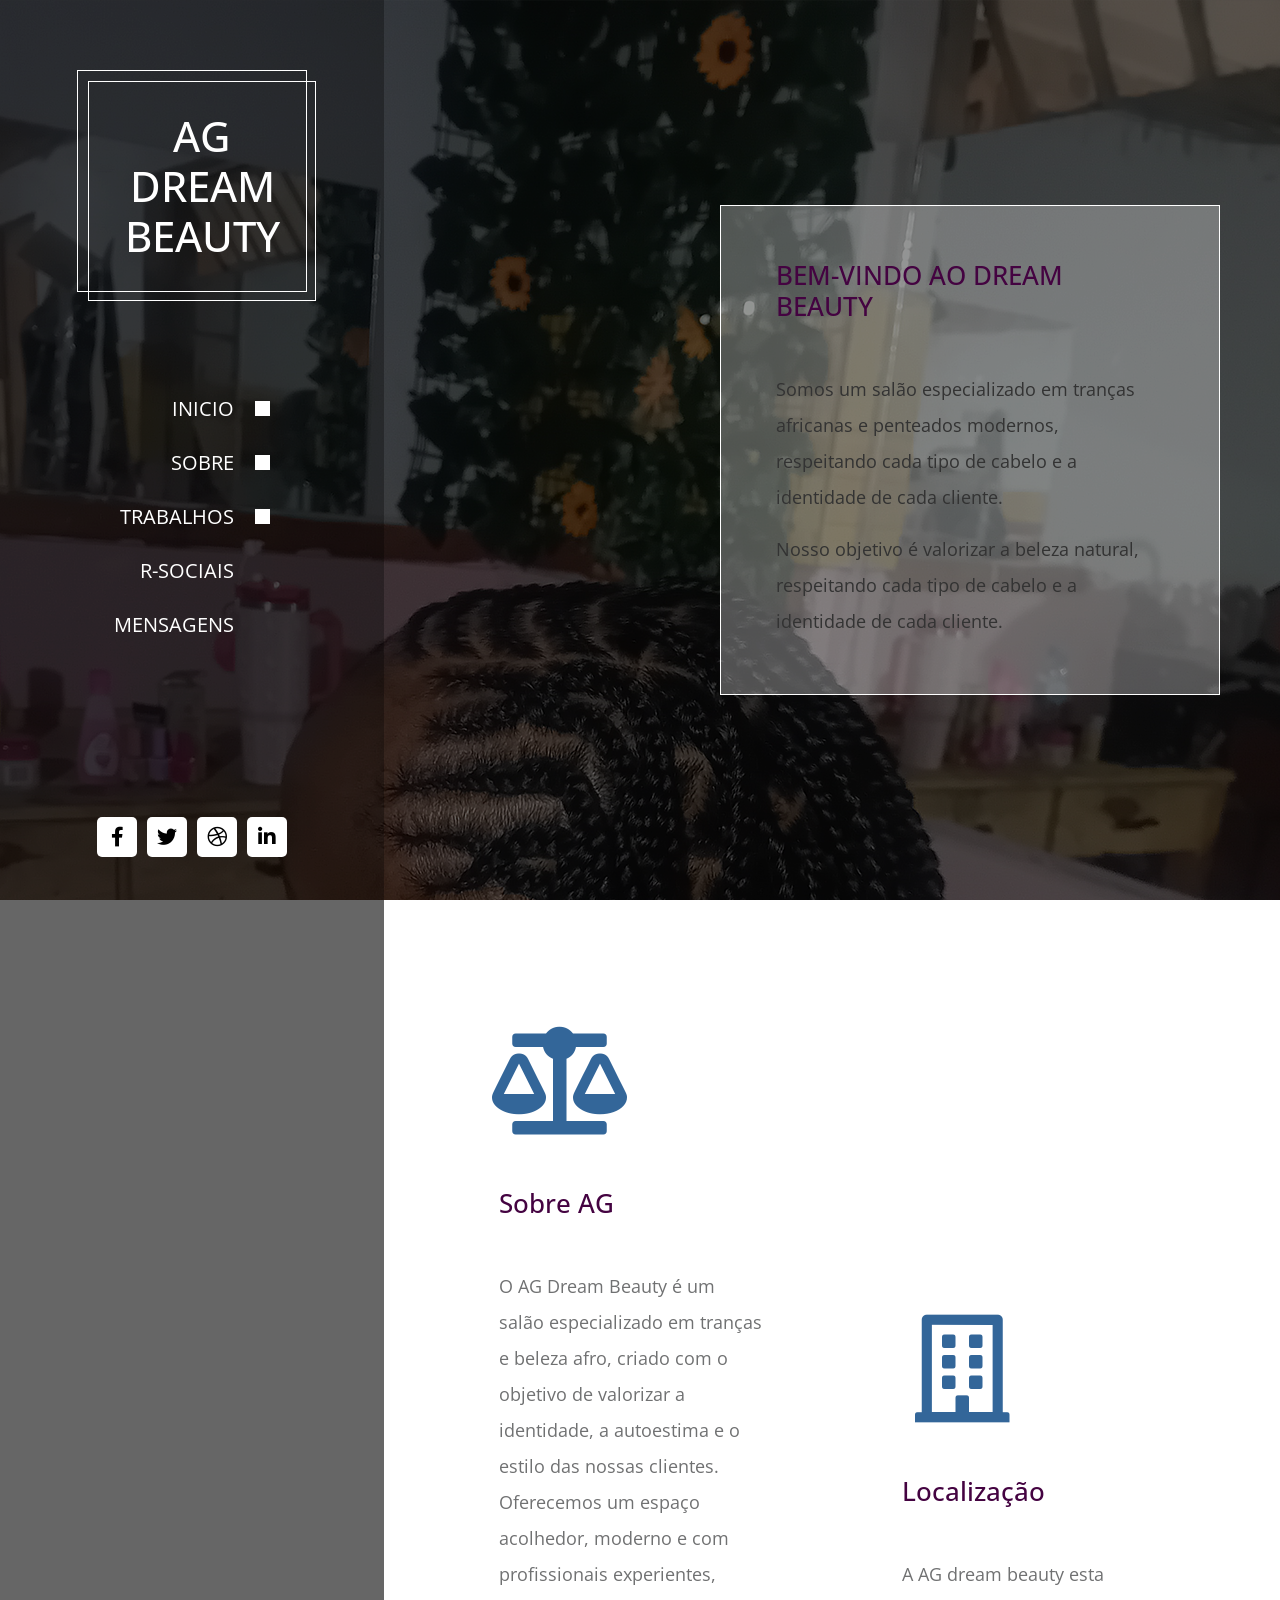
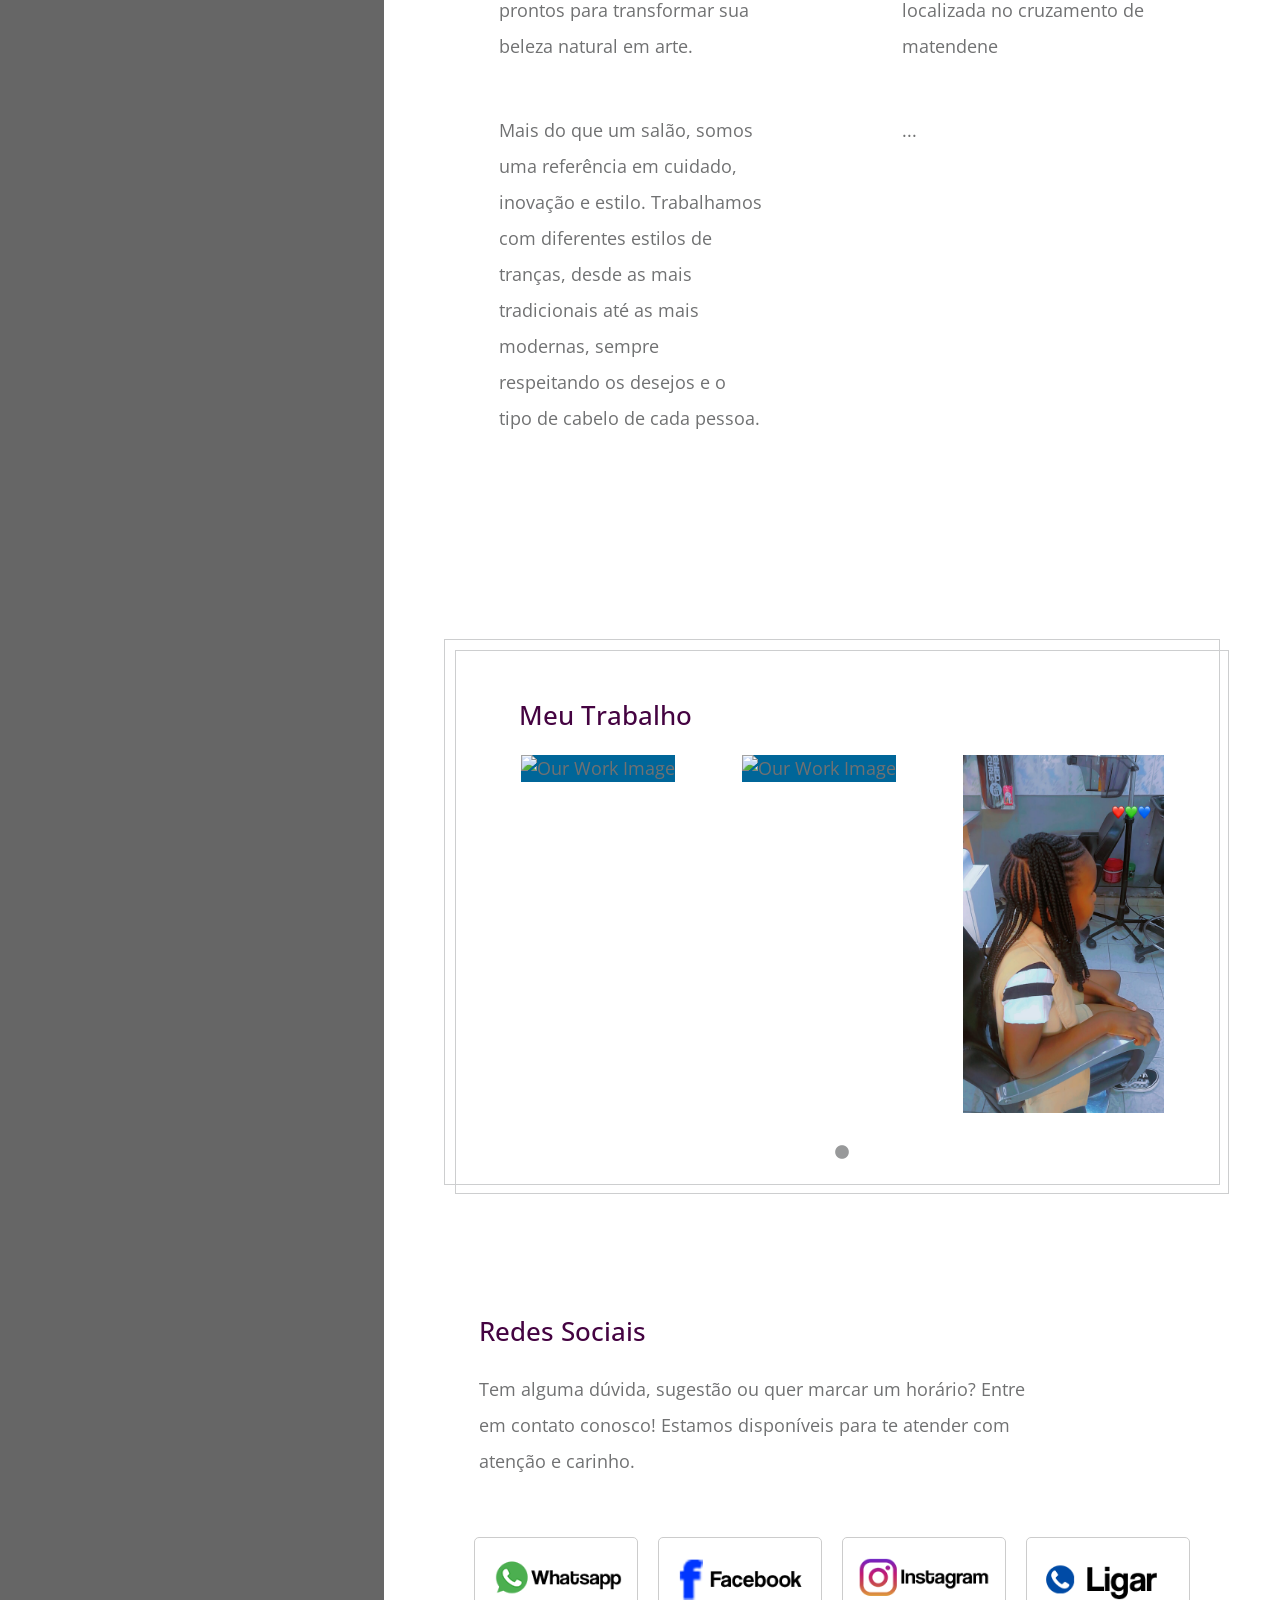
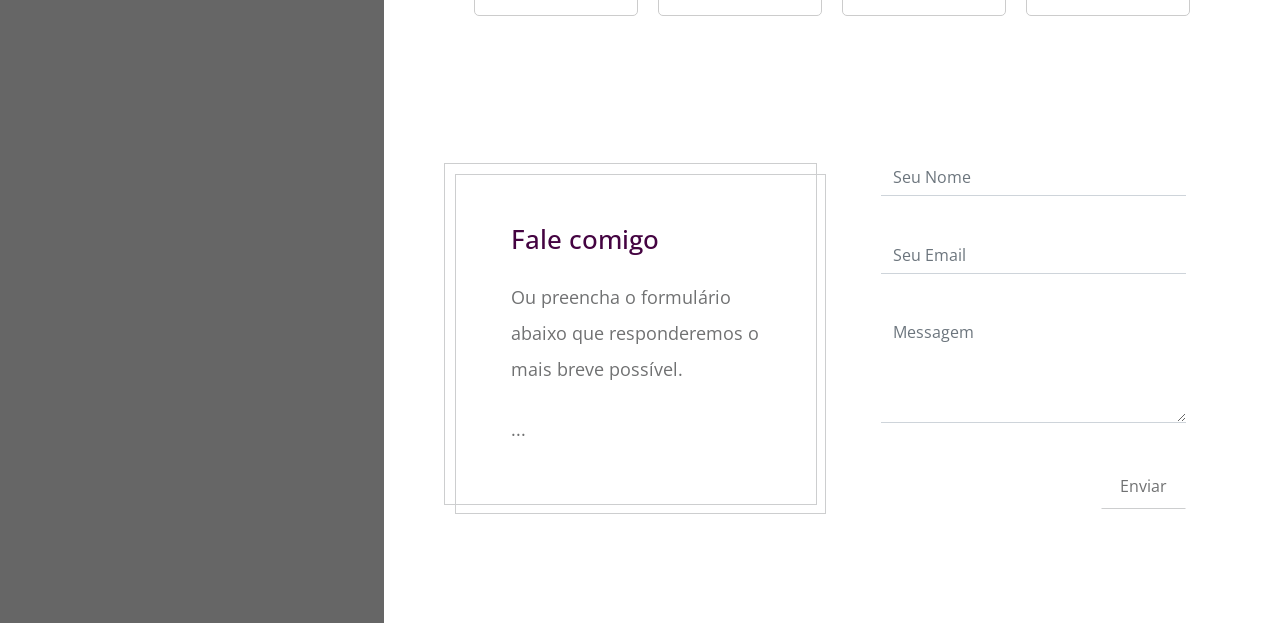
==== index.html @ 581ea201 "first commit" ====
<!DOCTYPE html>
<html lang="en">
  <head>
    <meta charset="UTF-8" />
    <meta name="viewport" content="width=device-width, initial-scale=1.0" />
    <meta http-equiv="X-UA-Compatible" content="ie=edge" />

    <title>AG</title>
    <link rel="stylesheet" href="https://fonts.googleapis.com/css?family=Open+Sans:400,600" />
    <link rel="stylesheet" href="css/all.min.css" />
    <link rel="stylesheet" href="css/bootstrap.min.css" />
    <link rel="stylesheet" href="slick/slick.css"/>    
    <link rel="stylesheet" href="slick/slick-theme.css"/>    
    <link rel="stylesheet" href="css/magnific-popup.css">
    <link rel="stylesheet" href="css/templatemo-dream-pulse.css" />
  </head>
  <body>
    <main class="container-fluid">
      <div class="row">        
          <nav id="tmSidebar" class="tm-bg-black-transparent tm-sidebar">
            <button class="navbar-toggler" type="button" aria-label="Toggle navigation">
              <i class="fas fa-bars"></i>
            </button>
            <div class="tm-sidebar-sticky">
              <div class="tm-brand-box">
                <div class="tm-double-border-1">
                  <div class="tm-double-border-2">
                    <h1 class="tm-brand text-uppercase">AG dream beauty</h1>
                  </div>
                </div>
              </div>

              <ul id="tmMainNav" class="nav flex-column text-uppercase text-right tm-main-nav">
                <li class="nav-item">
                  <a href="#intro" class="nav-link active">
                    <span class="d-inline-block mr-3">Inicio</span>
                    <span class="d-inline-block tm-white-rect"></span>
                  </a>
                </li>
                <li class="nav-item">
                  <a href="#about" class="nav-link">
                    <span class="d-inline-block mr-3">Sobre</span>
                    <span class="d-inline-block tm-white-rect"></span>
                  </a>
                </li>
                <li class="nav-item">
                  <a href="#work" class="nav-link">
                    <span class="d-inline-block mr-3">Trabalhos</span>
                    <span class="d-inline-block tm-white-rect"></span>
                  </a>
                </li>
                <li class="nav-item">
                  <a href="#clients" class="nav-link">
                    <span class="d-inline-block mr-3">R-sociais</span>
                    <span class="d-inline-block tm-white-rect"></span>
                  </a>
                </li>
                <li class="nav-item">
                  <a href="#talk" class="nav-link">
                    <span class="d-inline-block mr-3">Mensagens</span>
                    <span class="d-inline-block tm-white-rect"></span>
                  </a>
                </li>
              </ul>
              <ul class="nav flex-row tm-social-links">
                <li class="nav-item">
                  <a href="https://facebook.com" class="nav-link tm-social-link">
                    <i class="fab fa-facebook-f"></i>
                  </a>
                </li>
                <li class="nav-item">
                  <a href="https://twitter.com" class="nav-link tm-social-link">
                    <i class="fab fa-twitter"></i>
                  </a>
                </li>
                <li class="nav-item">
                  <a href="https://dribbble.com" class="nav-link tm-social-link">
                    <i class="fab fa-dribbble"></i>
                  </a>
                </li>
                <li class="nav-item">
                  <a href="https://linkedin.com" class="nav-link tm-social-link">
                    <i class="fab fa-linkedin-in"></i>
                  </a>
                </li>
              </ul>
            </div>
          </nav>
          
          <main role="main" class="ml-sm-auto col-12">
            <div
              class="parallax-window"
              data-parallax="scroll"
              data-image-src="img/dream-pulse-header.png">
              <div class="tm-section-wrap">
                <section id="intro" class="tm-section">
                    <div class="tm-bg-white-transparent tm-intro">
                        <h2 class="tm-section-title mb-5 text-uppercase tm-color-primary">Bem-vindo ao dream beauty</h2>
                        <p class="tm-color-gray">
                          Somos um salão especializado em tranças africanas e penteados modernos,
                          respeitando cada tipo de cabelo e a identidade de cada cliente.
                        </p>
                        <p class="mb-0 tm-color-gray">
                          Nosso objetivo é valorizar a beleza natural, respeitando cada tipo de cabelo e a identidade de cada cliente.
                        </p>
                    </div>              
                </section>
            </div>            
          </div>

          <div class="tm-section-wrap bg-white">
            <section id="about" class="row tm-section">
              <div class="col-xl-6">
                <div class="tm-section-half">    
                    <div><i class="fas fa-6x fa-balance-scale mb-5 tm-section-icon"></i></div>                        
                    <h2 class="tm-section-title tm-color-primary mb-5">Sobre AG</h2>
                    <p class="mb-5">
                      O AG Dream Beauty é um salão especializado em tranças e beleza afro, criado com o objetivo de valorizar a identidade, 
                      a autoestima e o estilo das nossas clientes. Oferecemos um espaço acolhedor, moderno e com profissionais experientes, 
                      prontos para transformar sua beleza natural em arte. 
                    </p>
                    <p>
                      Mais do que um salão, somos uma referência em cuidado, 
                      inovação e estilo. Trabalhamos com diferentes estilos de tranças, 
                      desde as mais tradicionais até as mais modernas, sempre respeitando os 
                      desejos e o tipo de cabelo de cada pessoa.
                    </p>
                </div>
              </div>
              <div class="col-xl-6">
                <div class="tm-section-half">
                    <div><i class="far fa-6x fa-building mb-5 tm-section-icon"></i></div>
                    <h2 class="tm-section-title tm-color-primary mb-5">Localização</h2>
                    <p class="mb-5">
                      A AG dream beauty esta localizada no cruzamento de matendene 
                    </p>
                    <p>
                      ...
                    </p>
                </div>
              </div>
            </section>
          </div>
            
          <div class="tm-section-wrap bg-white">
            <section id="work" class="row tm-section">
              <div class="col-12">
                <div class="w-100 tm-double-border-1 tm-border-gray">
                    <div class="tm-double-border-2 tm-border-gray tm-box-pad">
                      <div class="tm-gallery-wrap">
                          <h2 class="tm-color-primary tm-section-title mb-4 ml-2">Meu Trabalho</h2>
                          <div class="tm-gallery">
                            <div class="tm-gallery-item">                        
                              <figure class="effect-bubba">
                                <img src="img/gallery/01.jpg" alt="Our Work Image" class="img-fluid">
                                <figcaption>
                                  <h2>Tranças<span></span></h2>
                                  <p>Toque aqui para abrir</p>
                                  <a href="img/gallery/01.jpg">View more</a>
                                </figcaption>
                              </figure>
                            </div>
                            <div class="tm-gallery-item">
                              <figure class="effect-bubba">
                                <img src="img/gallery/02.jpg" alt="Our Work Image" class="img-fluid">
                                <figcaption>
                                  <h2>Tranças <span></span></h2>
                                  <p>Toque aqui para abrir.</p>
                                  <a href="img/gallery/large/02.jpg">View more</a>
                                </figcaption>
                              </figure>
                            </div>
                            <div class="tm-gallery-item">
                              <figure class="effect-bubba">
                                <img src="img/gallery/03.jpg" alt="Our Work Image" class="img-fluid">
                                <figcaption>
                                  <h2>Tranças <span>...</span></h2>
                                  <p>Toque aqui para abrir.</p>
                                  <a href="img/gallery/large/03.jpg">View more</a>
                                </figcaption>
                              </figure>
                            </div>
                          </div>
                      </div>                        
                    </div>                  
                  </div>     
              </div>         
            </section>
          </div>
            
          <div class="tm-section-wrap bg-white">
            <section id="clients" class="row tm-section">
              <div class="col-12 tm-section-pad">
                  <div class="tm-flex-item-left">
                      <div class="tm-w-80">
                          <h2 class="tm-color-primary tm-section-title mb-4">Redes Sociais</h2>
                          <p class="mb-5">Tem alguma dúvida, sugestão ou quer marcar um horário? 
                                          Entre em contato conosco! Estamos disponíveis para te atender com atenção e carinho.
                          </p>
                      </div>
                      
                      <div class="row tm-clients-images">
                        <div class="col-xl-3 col-lg-6 col-md-4 col-sm-6 tm-img-wrap">
                          <a  href="https://wa.me/258863151691?text=Olá,%20queria%20fazer%20a%20minha%20marcação" target="_blank">
                            <img src="img/whatsapp3.png" alt="Client Image" class="img-fluid tm-client-img" />
                          </a>                          
                        </div>
                        <div class="col-xl-3 col-lg-6 col-md-4 col-sm-6 tm-img-wrap">
                          <a href="#">
                            <img src="img/facebook.png" alt="Client Image" class="img-fluid tm-client-img" />
                          </a>                          
                        </div>
                        <div class="col-xl-3 col-lg-6 col-md-4 col-sm-6 tm-img-wrap">
                          <a href="#">
                            <img src="img/intagram.png" alt="Client Image" class="img-fluid tm-client-img" />
                          </a>                          
                        </div>
                        <div class="col-xl-3 col-lg-6 col-md-4 col-sm-6 tm-img-wrap">
                          <a href="tel:864690412">
                            <img src="img/chamada.png" alt="Client Image" class="img-fluid tm-client-img" />
                          </a>                          
                        </div>



                      </div>
                  </div> 
              </div>                             
            </section>
          </div>
            
          <div class="tm-section-wrap bg-white">
            <section id="talk" class="row tm-section">
                <div class="col-xl-6 mb-5">
                  <div class="tm-double-border-1 tm-border-gray">
                    <div class="tm-double-border-2 tm-border-gray tm-box-pad">
                        <h2 class="tm-color-primary tm-section-title mb-4">Fale comigo</h2>
                        <p class="mb-4">
                          Ou preencha o formulário abaixo que responderemos o mais breve possível.
                        </p>
                        <p class="mb-3">
                          ...
                        </p>
                    </div>                    
                  </div>                  
                </div>
                <div class="col-xl-6 mb-5">
                  <div class="tm-contact-form-wrap">
                    <form action="" method="POST" class="tm-contact-form">
                        <div class="form-group">
                          <input type="text" id="contact_name" name="contact_name" class="form-control rounded-0 border-top-0 border-right-0 border-left-0" placeholder="Seu Nome" required="" />
                        </div>
                        <div class="form-group">
                          <input type="email" id="contact_email" name="contact_email" class="form-control rounded-0 border-top-0 border-right-0 border-left-0" placeholder="Seu Email" required="" />
                        </div>
                
                        <div class="form-group">
                          <textarea rows="4" id="contact_message" name="contact_message" class="form-control rounded-0 border-top-0 border-right-0 border-left-0" placeholder="Messagem" required=""></textarea>
                        </div>
                
                        <div class="form-group mb-0">
                          <button type="submit" class="btn rounded-0 d-block ml-auto tm-btn-primary">
                            Enviar
                          </button>
                        </div>
                      </form>
                  </div>                    
                </div>
              </section>
          </div>
        </main>        
      </div>
    </div>
    <script src="js/jquery.min.js"></script>
    <script src="js/jquery.singlePageNav.min.js"></script>
    <script src="js/parallax.min.js"></script>
    <script src="slick/slick.min.js"></script>
    <script src="js/jquery.magnific-popup.min.js"></script>
    <script src="js/templatemo-scripts.js"></script>
  </body>
</html>
---- css/templatemo-dream-pulse.css ----
/*

DREAM PULSE

https://templatemo.com/tm-536-dream-pulse

*/

body {
  font-family: "Open Sans", Arial, Helvetica, sans-serif;
  font-size: 18px;
  font-weight: 400;
  overflow-x: hidden;
  color: #707172;
  background-color: #666;
}

p {
  line-height: 2;
}

a {
  transition: all 0.3s ease;
}

.container-fluid {
  padding-left: 0;
  padding-right: 0;
}

.small {
  font-size: 0.95rem;
}

.tm-color-primary {
  color: rgb(68, 3, 65);
}

.tm-color-gray {
  color: #333;
}

.tm-bg-black-transparent {
  background-color: rgba(0, 0, 0, 0.3);
}

.tm-bg-white-transparent {
  background-color: rgba(255, 255, 255, 0.3);
  border: 1px solid white;
}

.tm-intro {
  max-width: 500px;
  width: 100%;
  padding: 55px;
  margin-right: 0;
  margin-left: auto;
}

.tm-section-title {
  font-size: 1.6rem;
}

.parallax-window {
  min-height: 662px;
  background: transparent;
}

.tm-section {
  display: flex;
  align-items: center;
  height: auto;
  max-width: 1275px;
  padding: 66px 60px;
}

#intro {
  min-height: 100vh;
  max-width: none;
}

.tm-brand {
  font-size: 2.6rem;
}

.tm-brand-box {
  box-sizing: content-box;
  width: 100%;
  max-width: 230px;
  min-height: 160px;
  color: white;
  text-align: center;
  margin: 70px auto 90px;
}

.tm-double-border-1,
.tm-double-border-2 {
  border: 1px solid #fff;
  position: relative;
}

.tm-double-border-2 {
  top: 10px;
  left: 10px;
}

.tm-border-gray {
  border-color: #cdcecf;
}

.tm-box-pad {
  padding: 50px 55px;
}

.tm-brand {
  padding: 30px;
}

.tm-sidebar {
  position: fixed;
  top: 0;
  bottom: 0;
  left: 0;
  z-index: 100;
  padding-left: 70px;
  padding-right: 70px;
  width: 400px;
  max-width: 400px;
}

/* Hide scrollbar */
.tm-sidebar {
  overflow-y: scroll;
  scrollbar-width: none; /* Firefox */
  -ms-overflow-style: none; /* IE 10+ */
}
.tm-sidebar::-webkit-scrollbar {
  /* WebKit */
  width: 0;
  height: 0;
}

.tm-sidebar-sticky {
  display: flex;
  flex-direction: column;
  align-items: center;
  justify-content: center;
}

.tm-section-wrap {
  width: calc(100% - 400px);
  margin-left: auto;
  margin-right: 0;
}

.tm-main-nav > li > a {
  color: white;
}

.tm-main-nav {
  margin-bottom: 160px;
}

.tm-white-rect {
  display: block;
  width: 15px;
  height: 15px;
  background-color: white;
}

.nav-link {
  font-size: 1.25rem;
  padding-top: 12px;
  padding-bottom: 12px;
}

.nav-link .tm-white-rect {
  opacity: 0;
  transition: all 0.3s ease;
}

.nav-link.current .tm-white-rect,
.nav-link:hover .tm-white-rect {
  opacity: 1;
}

.tm-main-nav .nav-link:hover {
  animation-name: blinker;
  animation-duration: 0.5s;
  animation-timing-function: ease-in-out;
  animation-iteration-count: infinite;
}

@keyframes blinker {
  0% {
    opacity: 1;
  }
  50% {
    opacity: 0.1;
  }
  100% {
    opacity: 1;
  }
}

.tm-social-links {
  margin-bottom: 27px;
}

.tm-social-link {
  width: 40px;
  height: 40px;
  color: black;
  background-color: white;
  margin: 8px;
  border-radius: 5px;
  padding: 0;
  display: flex;
  align-items: center;
  justify-content: center;
}

.tm-social-link:hover,
.tm-social-link:focus {
  background-color: #069;
  color: white;
}

.tm-footer-link {
  color: white;
}

.tm-footer-link:hover {
  color: #F93;
  text-decoration: none;
}

.tm-section-half {
  padding: 55px;
}

.tm-section-icon {
  color: #369;
  width: 120px;
  height: 120px;
  display: flex;
  align-items: center;
  justify-content: center;
}

/* Our Work */

.tm-gallery-wrap {
  max-width: 1040px;
  margin-left: auto;
  margin-right: auto;
}

@media (max-width: 1600px) {
  .tm-gallery-wrap {
    max-width: 780px;
  }
}

@media (max-width: 1200px) {
  .tm-gallery-wrap {
    max-width: 520px;
  }
}

@media (max-width: 991px) {
  .tm-gallery-wrap {
    max-width: 780px;
  }
}

@media (max-width: 767px) {
  .tm-gallery-wrap {
    max-width: 520px;
  }
}

@media (max-width: 480px) {
  .tm-gallery-wrap {
    max-width: 260px;
  }
}

.tm-gallery-item {
  padding-left: 10px;
  padding-right: 10px;
}

.slick-dots {
  bottom: -50px;
}

.slick-dots li button:before {
  font-size: 16px;
  opacity: 0.2;
}

.slick-dots li.slick-active button:before {
  color: #98999a;
  opacity: 1;
}

/* 
  Gallery Item Hover Effect
  https://tympanus.net/codrops/2014/06/19/ideas-for-subtle-hover-effects/
*/

/* Common style */
.tm-gallery-item figure {
  position: relative;
  float: left;
  overflow: hidden;
  margin-bottom: 0;
  background: #3085a3;
  text-align: center;
  cursor: pointer;
}

.tm-gallery-item figure img {
  position: relative;
  display: block;
  min-height: 100%;
  max-width: 100%;
  opacity: 0.8;
}

.tm-gallery-item figure figcaption {
  padding: 1em;
  color: #fff;
  text-transform: uppercase;
  font-size: 1.25em;
  -webkit-backface-visibility: hidden;
  backface-visibility: hidden;
}

.tm-gallery-item figure figcaption::before,
.tm-gallery-item figure figcaption::after {
  pointer-events: none;
}

.tm-gallery-item figure figcaption,
.tm-gallery-item figure figcaption > a {
  position: absolute;
  top: 0;
  left: 0;
  width: 100%;
  height: 100%;
  display: flex;
  flex-direction: column;
  justify-content: center;
}

/* Anchor will cover the whole item by default */
/* For some effects it will show as a button */
.tm-gallery-item figure figcaption > a {
  z-index: 1000;
  text-indent: 200%;
  white-space: nowrap;
  font-size: 0;
  opacity: 0;
}

.tm-gallery-item figure h2 {
  word-spacing: -0.15em;
  font-weight: 300;
}

.tm-gallery-item figure h2 span {
  font-weight: 800;
}

.tm-gallery-item figure h2,
.tm-gallery-item figure p {
  margin: 0;
}

.tm-gallery-item figure p {
  letter-spacing: 1px;
  font-size: 68.5%;
}

/*---------------*/
/***** Bubba *****/
/*---------------*/

figure.effect-bubba {
  background: #069;
}

figure.effect-bubba img {
  opacity: 1;
  -webkit-transition: opacity 0.35s;
  transition: opacity 0.35s;
}

figure.effect-bubba:hover img {
  opacity: 0.4;
}

figure.effect-bubba figcaption::before,
figure.effect-bubba figcaption::after {
  position: absolute;
  top: 15px;
  right: 15px;
  bottom: 15px;
  left: 15px;
  content: "";
  opacity: 0;
  -webkit-transition: opacity 0.35s, -webkit-transform 0.35s;
  transition: opacity 0.35s, transform 0.35s;
}

figure.effect-bubba figcaption::before {
  border-top: 1px solid #fff;
  border-bottom: 1px solid #fff;
  -webkit-transform: scale(0, 1);
  transform: scale(0, 1);
}

figure.effect-bubba figcaption::after {
  border-right: 1px solid #fff;
  border-left: 1px solid #fff;
  -webkit-transform: scale(1, 0);
  transform: scale(1, 0);
}

figure.effect-bubba h2 {
  font-size: 1.5rem;
  margin-bottom: 30px;
  opacity: 0;
  -webkit-transition: -webkit-transform 0.35s;
  transition: transform 0.35s;
  -webkit-transform: translate3d(0, -20px, 0);
  transform: translate3d(0, -20px, 0);
}

figure.effect-bubba p {
  width: 100%;
  padding: 10px;
  opacity: 0;
  -webkit-transition: opacity 0.35s, -webkit-transform 0.35s;
  transition: opacity 0.35s, transform 0.35s;
  -webkit-transform: translate3d(0, 20px, 0);
  transform: translate3d(0, 20px, 0);
}

figure.effect-bubba:hover figcaption::before,
figure.effect-bubba:hover figcaption::after {
  opacity: 1;
  -webkit-transform: scale(1);
  transform: scale(1);
}

figure.effect-bubba:hover h2,
figure.effect-bubba:hover p {
  opacity: 1;
  -webkit-transform: translate3d(0, 0, 0);
  transform: translate3d(0, 0, 0);
}

/* Clients */
.tm-section-pad {
  padding-left: 50px;
  padding-right: 50px;
}

.tm-clients-images {
  max-width: 1040px;
}

.tm-w-80 {
  max-width: 80%;
}

.tm-flex-item-left {
  align-self: flex-start;
}

.tm-img-wrap {
  padding: 10px;
}

.tm-img-wrap a {
  display: flex;
  align-items: center;
  justify-content: center;
  border: 1px solid #ccc;
  border-radius: 5px;
  padding: 15px;
  width: 240px;
  height: 120px;
}

.tm-contact-form-wrap {
  display: flex;
  align-items: center;
  justify-content: center;
}

.tm-contact-form {
  max-width: 305px;
  width: 100%;
}

.form-group {
  margin-bottom: 40px;
}

.tm-btn-primary {
  color: #707172;
  border-bottom: 1px solid #cdcecf;
  padding: 10px 18px;
  position: relative;
}

.tm-btn-primary:hover,
.tm-btn-primary:active {
  color: #fff;
  background-color: #999;
}

.tm-btn-primary:after {
  width: 100%;
  height: 0%;
  top: 0;
  left: 0;
  background: #cdcecf;
  content: "";
  position: absolute;
  z-index: -1;
  -webkit-transition: all 0.3s;
  -moz-transition: all 0.3s;
  transition: all 0.3s;
}

.tm-btn-primary:hover:after,
.tm-btn-primary:active:after {
  height: 100%;
}

.form-control:focus {
  outline: none;
  box-shadow: none;
}

@media (max-width: 1600px) {
  .tm-sidebar {
    width: 30%;
    max-width: none;
    padding-left: 30px;
    padding-right: 30px;
  }

  .tm-social-link {
    margin: 5px;
  }

  .tm-section-wrap {
    width: 70%;
  }

  .tm-img-wrap a {
    width: 100%;
    height: 100%;
  }
}

.navbar-toggler {
  display: none;
}

@media (max-width: 991px) {
  .tm-bg-black-transparent {
    background-color: rgba(0, 0, 0, 0.5);
  }

  .tm-brand-box {
    margin-top: 30px;
    margin-bottom: 30px;
    max-width: 200px;
    min-height: 100px;
  }

  .tm-brand {
    padding: 10px;
  }

  .tm-main-nav {
    margin-bottom: 60px;
  }

  .tm-social-links {
    margin-bottom: 30px;
  }

  footer p {
    line-height: 1;
  }

  .tm-sidebar {
    width: 250px;
    left: -250px;
    padding: 15px;
    transition: all 0.3s ease;
  }

  .navbar-toggler {
    display: block;
    position: fixed;
    left: 0;
    top: 0;
    background-color: rgba(0, 0, 0, 0.5);
    color: white;
    padding: 10px 15px;
    transition: all 0.3s ease;
    border-radius: 0;
    border-top-right-radius: 5px;
    border-bottom-right-radius: 5px;
    top: 5px;
  }

  .navbar-toggler:focus {
    outline: none;
  }

  .tm-sidebar.show {
    left: 0;
  }

  .tm-sidebar.show .navbar-toggler {
    left: 250px;
  }

  .tm-section-wrap {
    width: 100%;
  }

  figure.effect-bubba h2 {
    font-size: 1.1rem;
    margin-bottom: 25px;
  }

  .tm-gallery-item figure p {
    font-size: 63%;
    padding: 0;
    line-height: 1.5;
  }
}

@media (max-width: 767px) {
  .tm-section {
    padding: 30px;
  }
}

@media (max-width: 554px) {
  .tm-section {
    padding: 15px;
  }
}

@media (max-width: 383px) {
  .slick-dots {
    bottom: -40px;
  }

  .tm-box-pad {
    padding: 50px 30px;
  }
}
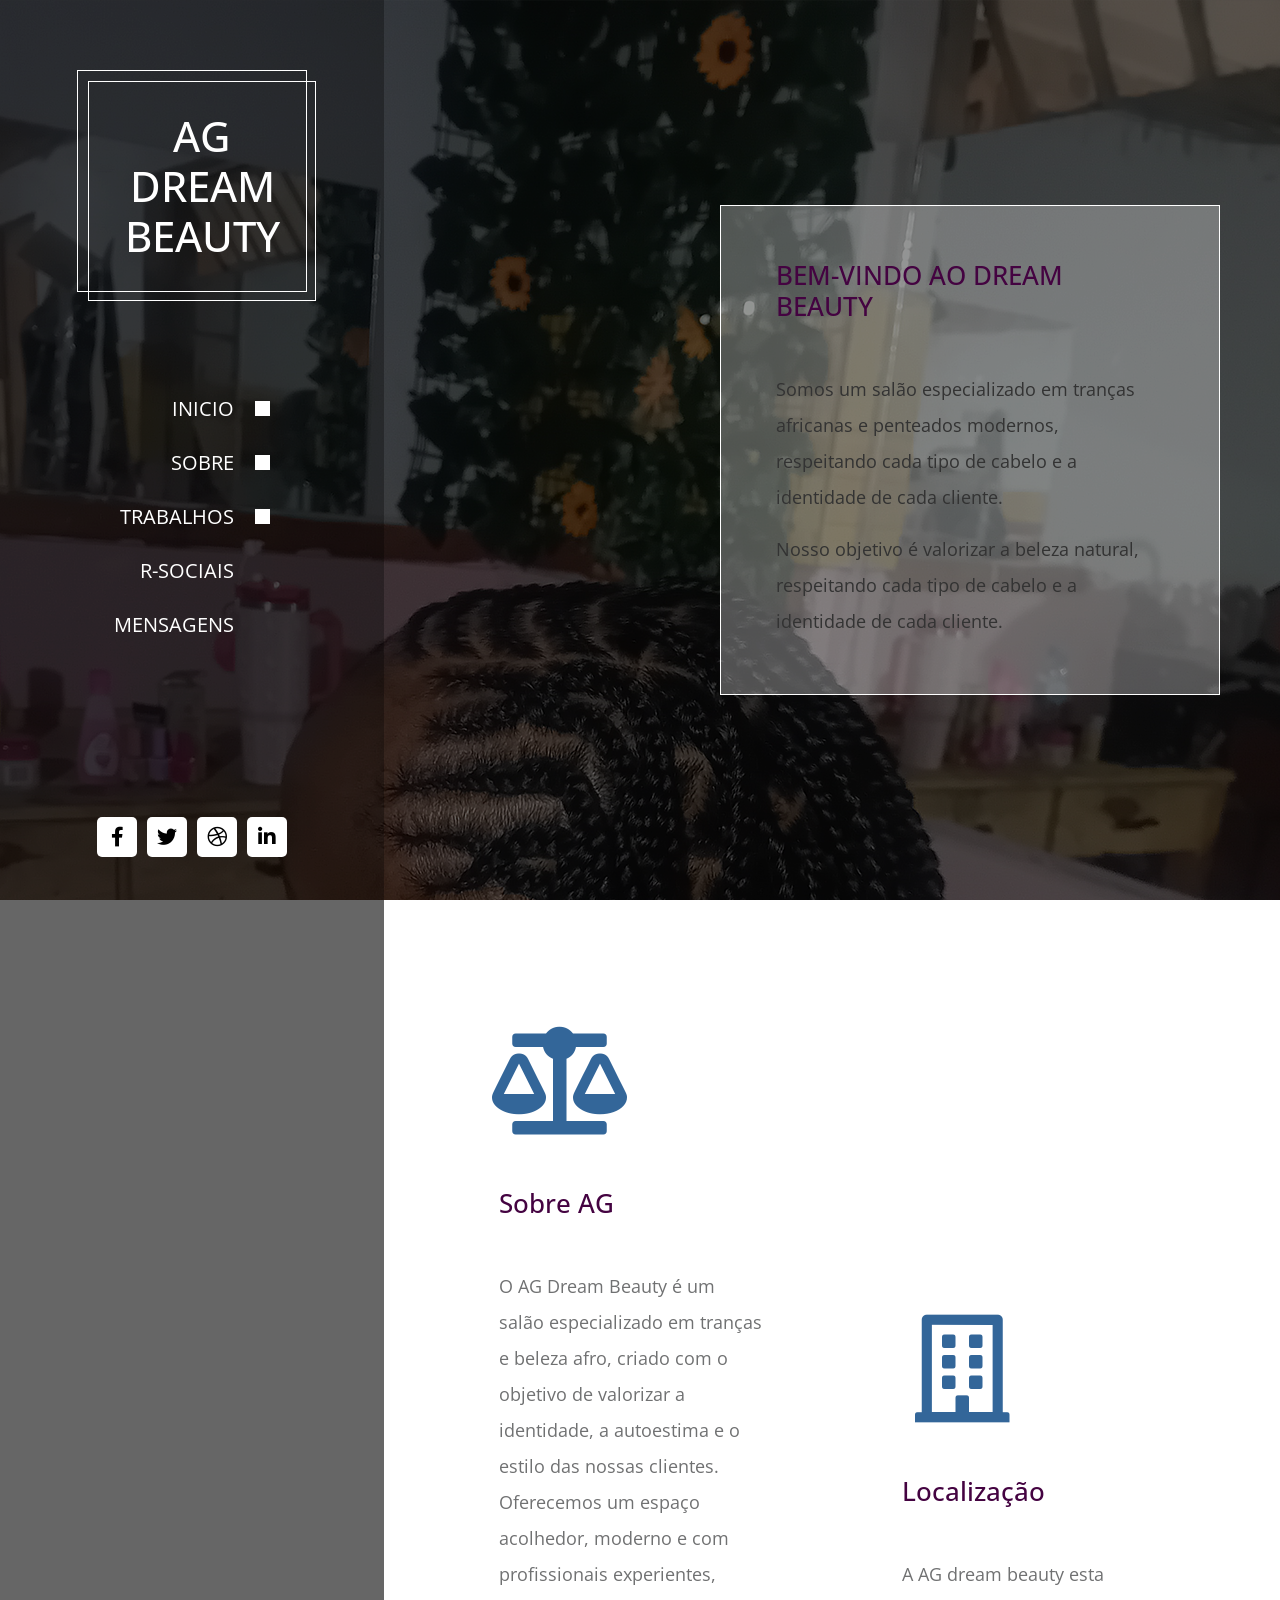
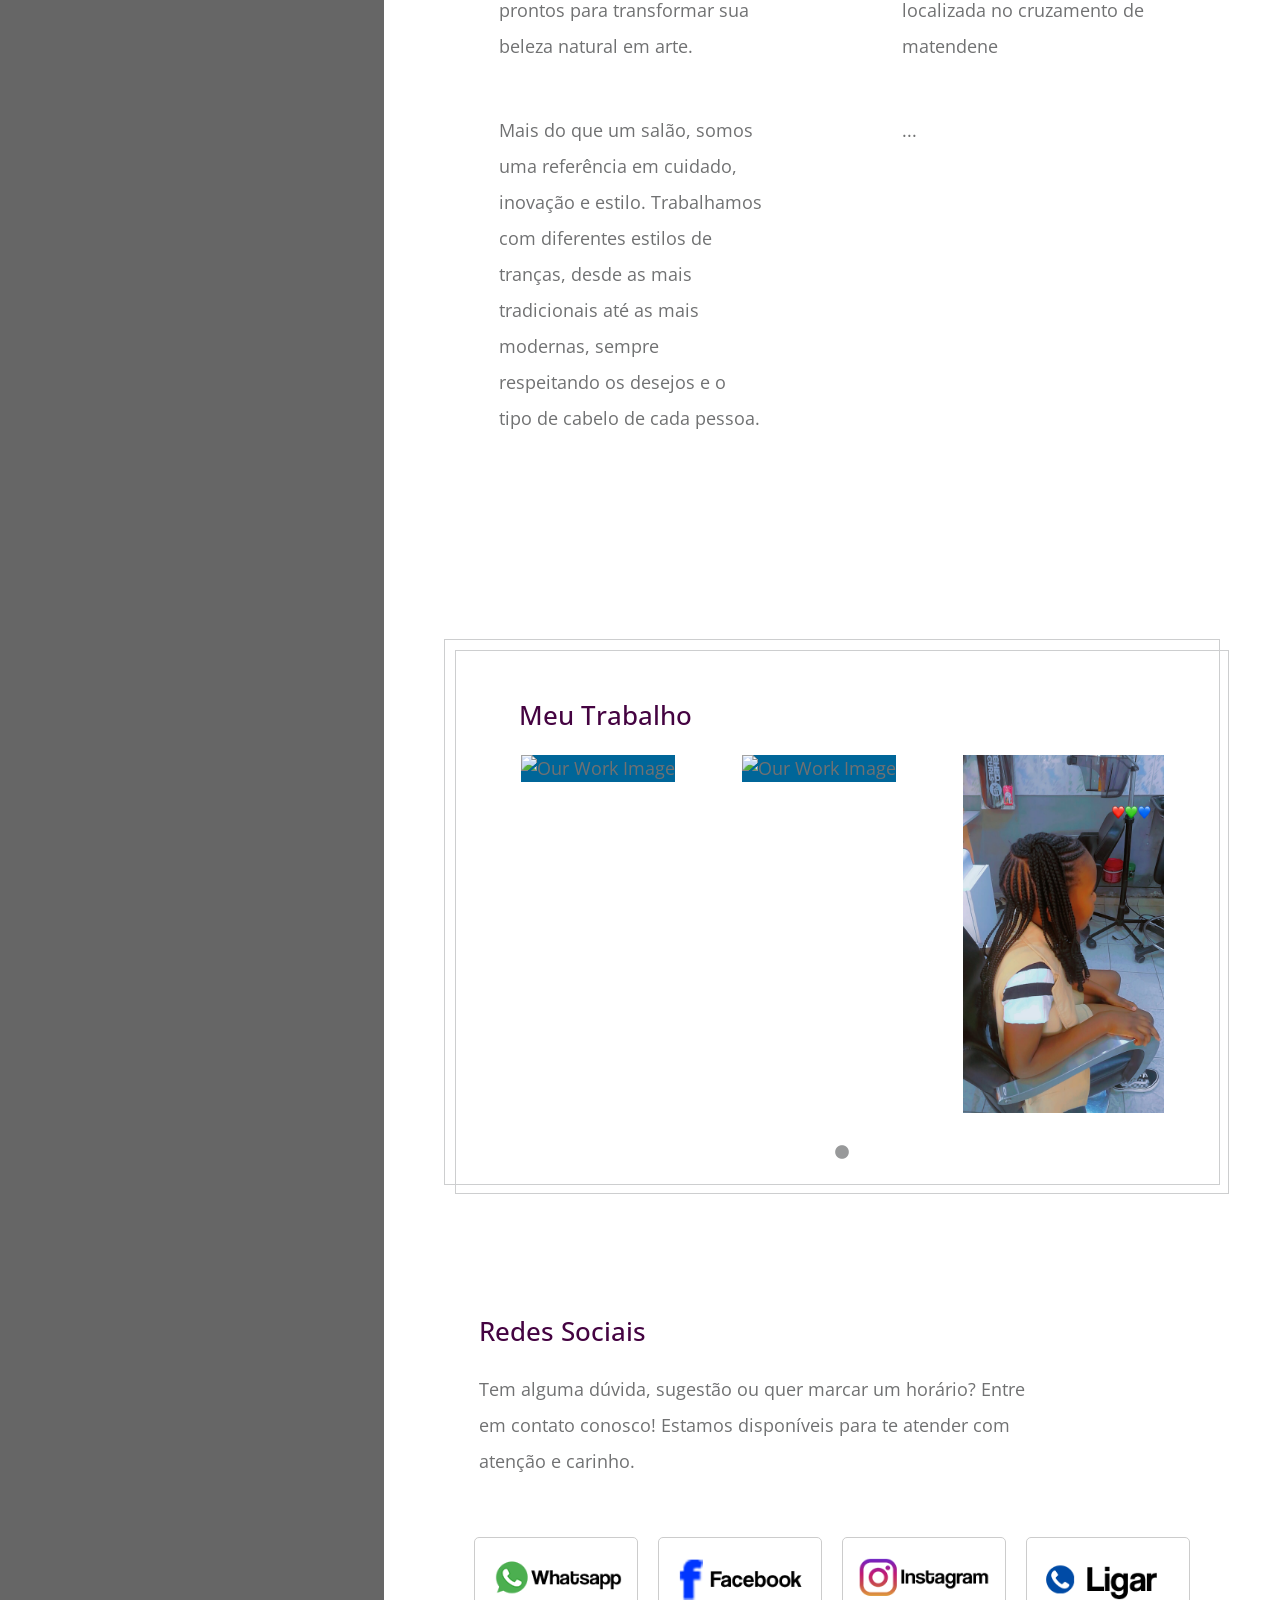
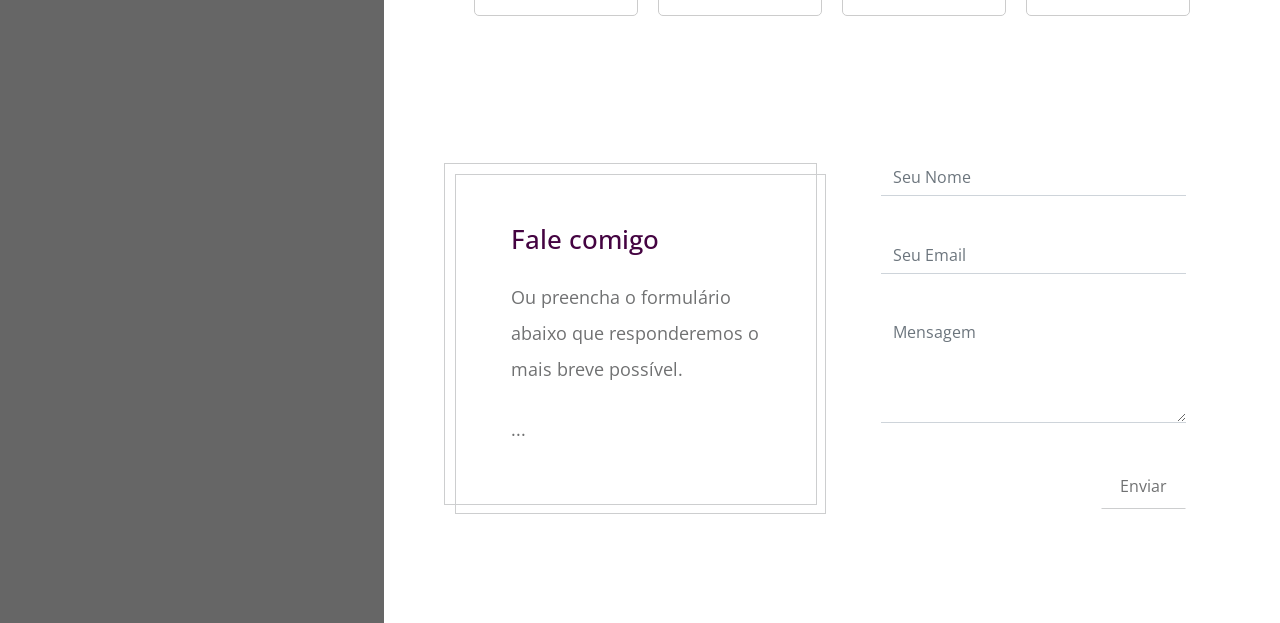
==== commit 25830669: "form" ====
--- a/index.html
+++ b/index.html
@@ -246,24 +246,41 @@
                 </div>
                 <div class="col-xl-6 mb-5">
                   <div class="tm-contact-form-wrap">
-                    <form action="" method="POST" class="tm-contact-form">
-                        <div class="form-group">
-                          <input type="text" id="contact_name" name="contact_name" class="form-control rounded-0 border-top-0 border-right-0 border-left-0" placeholder="Seu Nome" required="" />
-                        </div>
-                        <div class="form-group">
-                          <input type="email" id="contact_email" name="contact_email" class="form-control rounded-0 border-top-0 border-right-0 border-left-0" placeholder="Seu Email" required="" />
-                        </div>
-                
-                        <div class="form-group">
-                          <textarea rows="4" id="contact_message" name="contact_message" class="form-control rounded-0 border-top-0 border-right-0 border-left-0" placeholder="Messagem" required=""></textarea>
-                        </div>
-                
-                        <div class="form-group mb-0">
-                          <button type="submit" class="btn rounded-0 d-block ml-auto tm-btn-primary">
-                            Enviar
-                          </button>
-                        </div>
-                      </form>
+                    <form name="contact" method="POST" data-netlify="true" netlify-honeypot="bot-field" class="tm-contact-form">
+                      
+                      <!-- Campo oculto necessário -->
+                      <input type="hidden" name="form-name" value="contact" />
+                      
+                      <!-- Campo honeypot para evitar spam -->
+                      <p style="display:none">
+                        <label>Não preencher este campo: <input name="bot-field" /></label>
+                      </p>
+
+                      <div class="form-group">
+                        <input type="text" id="contact_name" name="contact_name" 
+                              class="form-control rounded-0 border-top-0 border-right-0 border-left-0" 
+                              placeholder="Seu Nome" required />
+                      </div>
+
+                      <div class="form-group">
+                        <input type="email" id="contact_email" name="contact_email" 
+                              class="form-control rounded-0 border-top-0 border-right-0 border-left-0" 
+                              placeholder="Seu Email" required />
+                      </div>
+
+                      <div class="form-group">
+                        <textarea rows="4" id="contact_message" name="contact_message" 
+                                  class="form-control rounded-0 border-top-0 border-right-0 border-left-0" 
+                                  placeholder="Mensagem" required></textarea>
+                      </div>
+
+                      <div class="form-group mb-0">
+                        <button type="submit" class="btn rounded-0 d-block ml-auto tm-btn-primary">
+                          Enviar
+                        </button>
+                      </div>
+                    </form>
+
                   </div>                    
                 </div>
               </section>
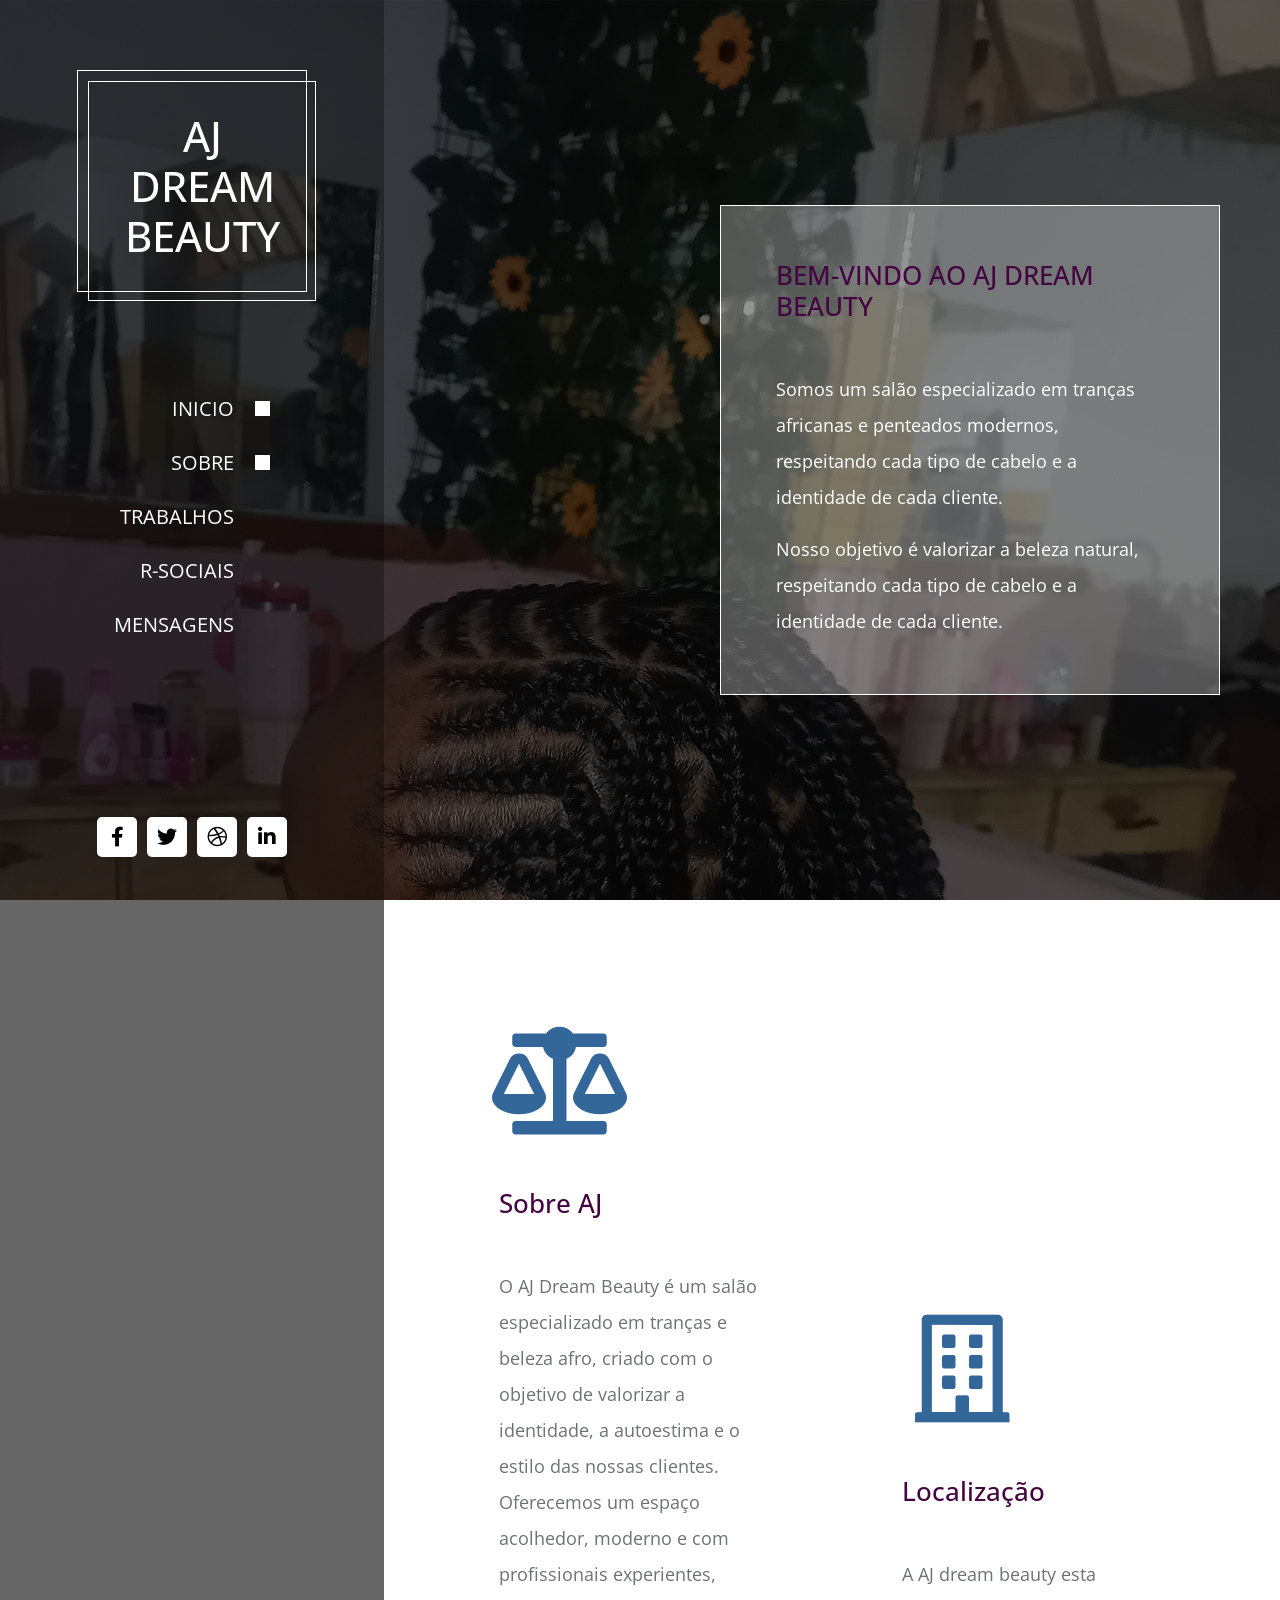
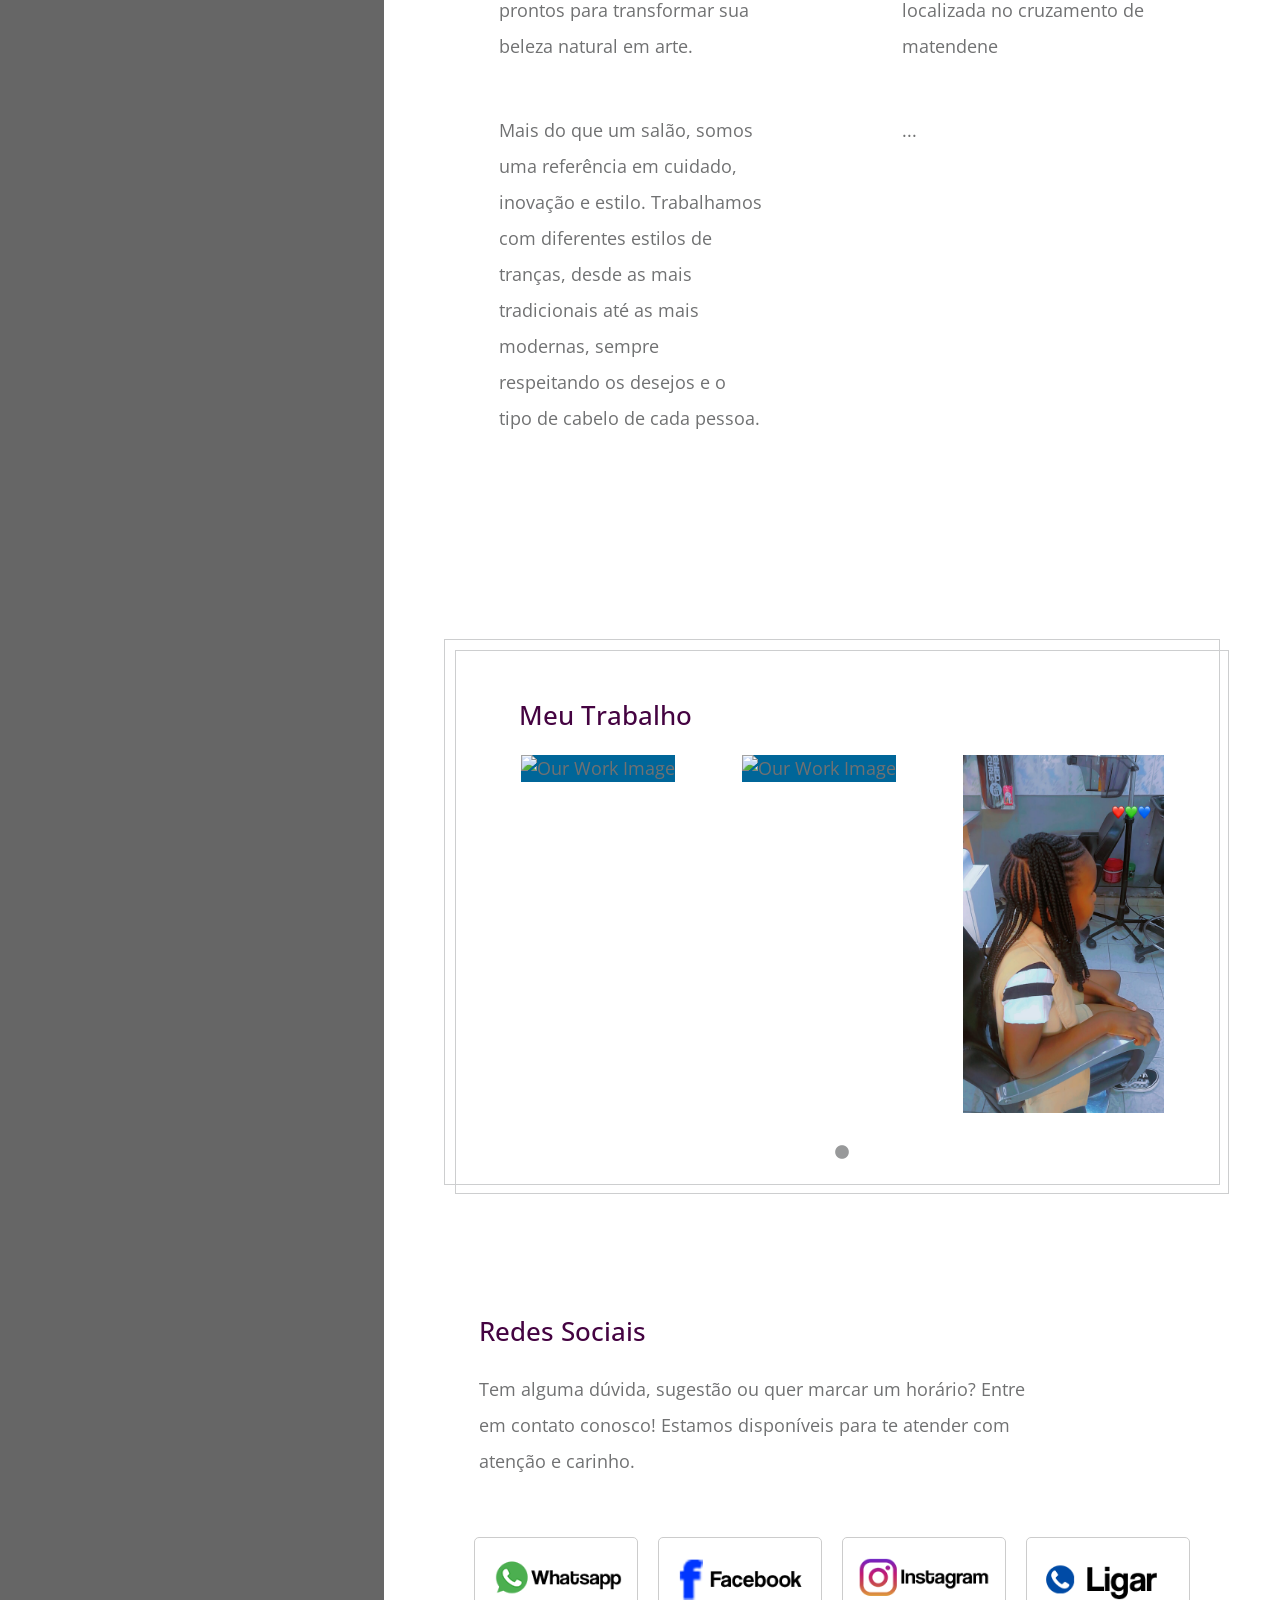
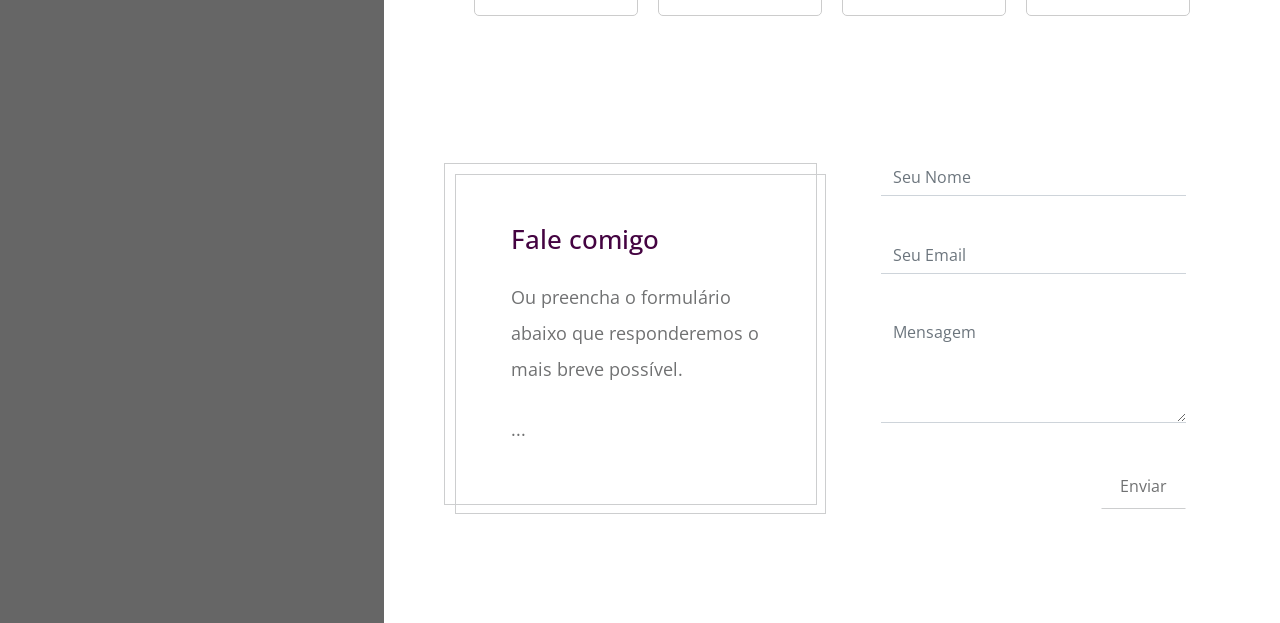
==== commit a743a777: "update" ====
--- a/index.html
+++ b/index.html
@@ -5,7 +5,7 @@
     <meta name="viewport" content="width=device-width, initial-scale=1.0" />
     <meta http-equiv="X-UA-Compatible" content="ie=edge" />
 
-    <title>AG</title>
+    <title>AJ</title>
     <link rel="stylesheet" href="https://fonts.googleapis.com/css?family=Open+Sans:400,600" />
     <link rel="stylesheet" href="css/all.min.css" />
     <link rel="stylesheet" href="css/bootstrap.min.css" />
@@ -25,7 +25,7 @@
               <div class="tm-brand-box">
                 <div class="tm-double-border-1">
                   <div class="tm-double-border-2">
-                    <h1 class="tm-brand text-uppercase">AG dream beauty</h1>
+                    <h1 class="tm-brand text-uppercase">AJ dream beauty</h1>
                   </div>
                 </div>
               </div>
@@ -86,7 +86,6 @@
               </ul>
             </div>
           </nav>
-          
           <main role="main" class="ml-sm-auto col-12">
             <div
               class="parallax-window"
@@ -95,7 +94,7 @@
               <div class="tm-section-wrap">
                 <section id="intro" class="tm-section">
                     <div class="tm-bg-white-transparent tm-intro">
-                        <h2 class="tm-section-title mb-5 text-uppercase tm-color-primary">Bem-vindo ao dream beauty</h2>
+                        <h2 class="tm-section-title mb-5 text-uppercase tm-color-primary">Bem-vindo ao AJ dream beauty</h2>
                         <p class="tm-color-gray">
                           Somos um salão especializado em tranças africanas e penteados modernos,
                           respeitando cada tipo de cabelo e a identidade de cada cliente.
@@ -103,19 +102,19 @@
                         <p class="mb-0 tm-color-gray">
                           Nosso objetivo é valorizar a beleza natural, respeitando cada tipo de cabelo e a identidade de cada cliente.
                         </p>
-                    </div>              
+                    </div>
                 </section>
-            </div>            
-          </div>
-
+            </div>
+          </div>
+          <div class="image_de_fundo">
           <div class="tm-section-wrap bg-white">
             <section id="about" class="row tm-section">
               <div class="col-xl-6">
                 <div class="tm-section-half">    
                     <div><i class="fas fa-6x fa-balance-scale mb-5 tm-section-icon"></i></div>                        
-                    <h2 class="tm-section-title tm-color-primary mb-5">Sobre AG</h2>
+                    <h2 class="tm-section-title tm-color-primary mb-5">Sobre AJ</h2>
                     <p class="mb-5">
-                      O AG Dream Beauty é um salão especializado em tranças e beleza afro, criado com o objetivo de valorizar a identidade, 
+                      O AJ Dream Beauty é um salão especializado em tranças e beleza afro, criado com o objetivo de valorizar a identidade, 
                       a autoestima e o estilo das nossas clientes. Oferecemos um espaço acolhedor, moderno e com profissionais experientes, 
                       prontos para transformar sua beleza natural em arte. 
                     </p>
@@ -132,7 +131,7 @@
                     <div><i class="far fa-6x fa-building mb-5 tm-section-icon"></i></div>
                     <h2 class="tm-section-title tm-color-primary mb-5">Localização</h2>
                     <p class="mb-5">
-                      A AG dream beauty esta localizada no cruzamento de matendene 
+                      A AJ dream beauty esta localizada no cruzamento de matendene 
                     </p>
                     <p>
                       ...
@@ -288,6 +287,7 @@
         </main>        
       </div>
     </div>
+    </header>
     <script src="js/jquery.min.js"></script>
     <script src="js/jquery.singlePageNav.min.js"></script>
     <script src="js/parallax.min.js"></script>
--- a/css/templatemo-dream-pulse.css
+++ b/css/templatemo-dream-pulse.css
@@ -27,7 +27,6 @@
   padding-left: 0;
   padding-right: 0;
 }
-
 .small {
   font-size: 0.95rem;
 }
@@ -37,7 +36,7 @@
 }
 
 .tm-color-gray {
-  color: #333;
+  color: #ffffff;
 }
 
 .tm-bg-black-transparent {
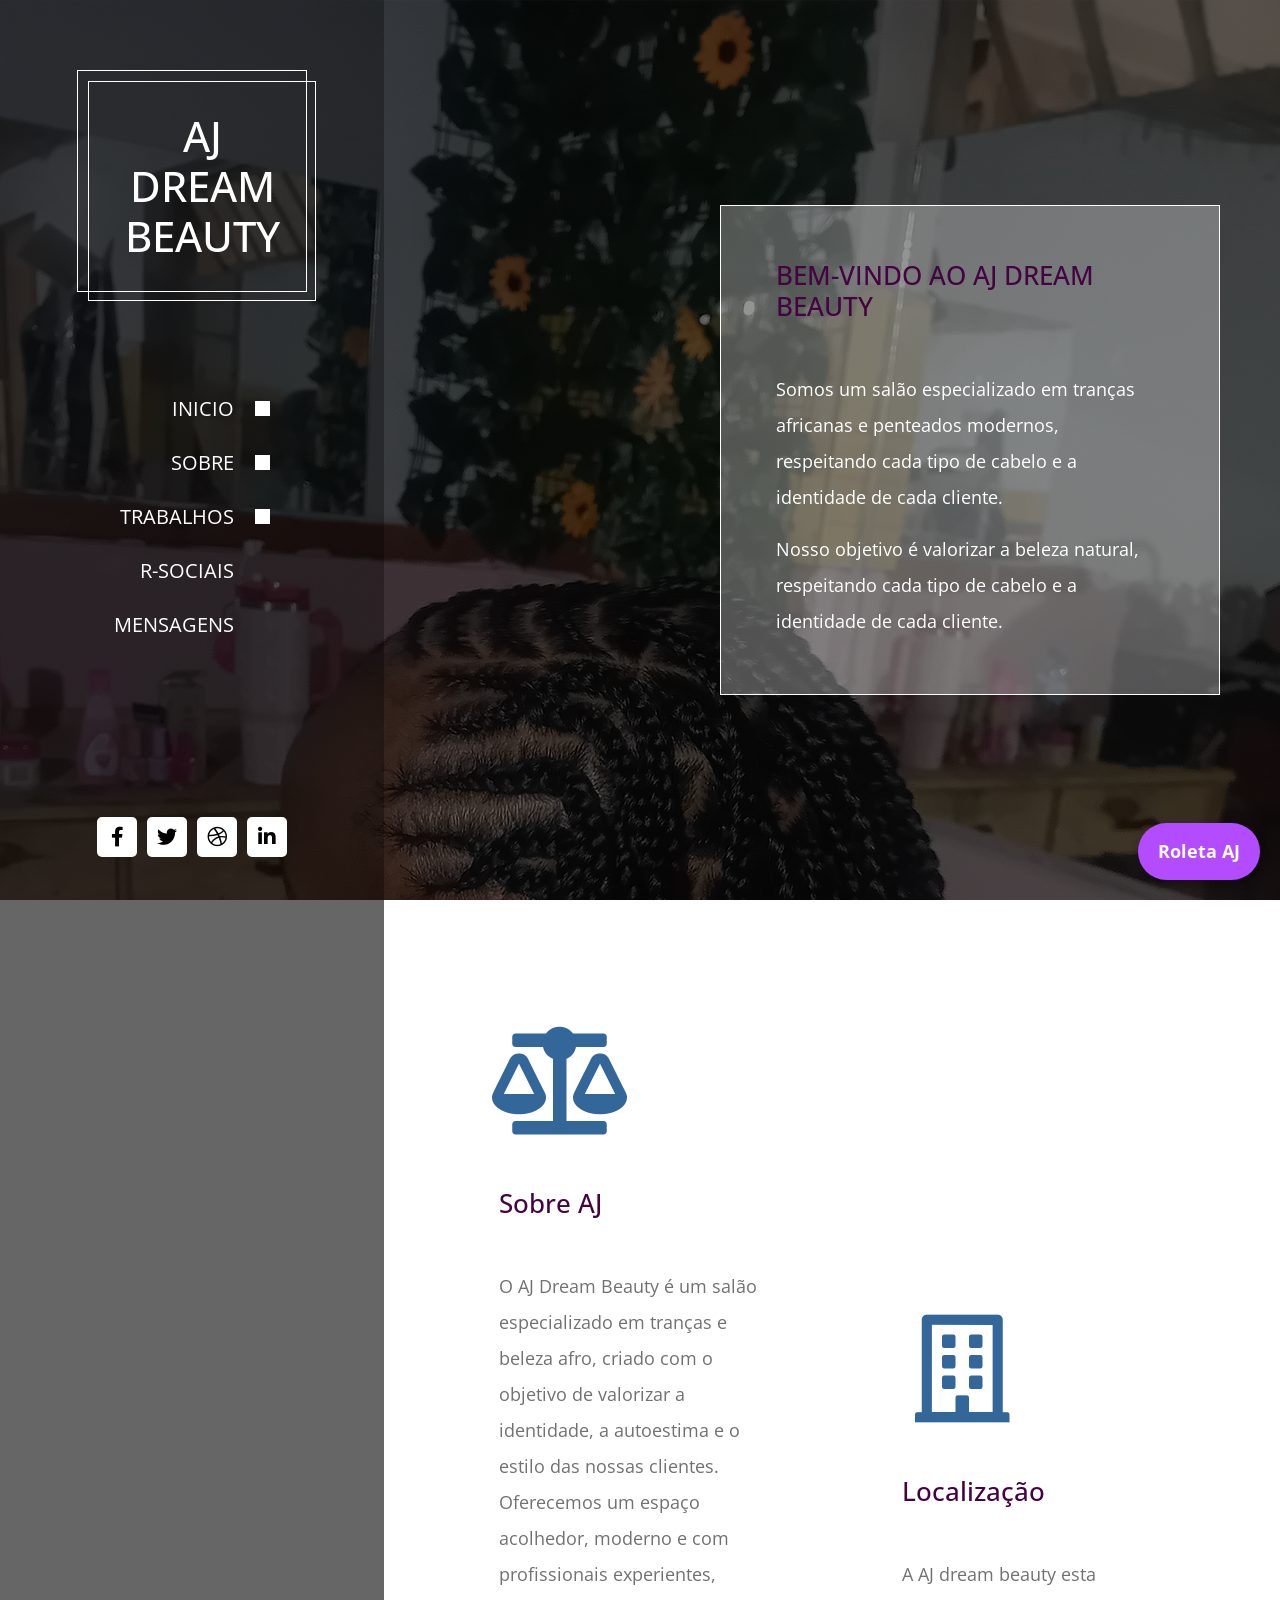
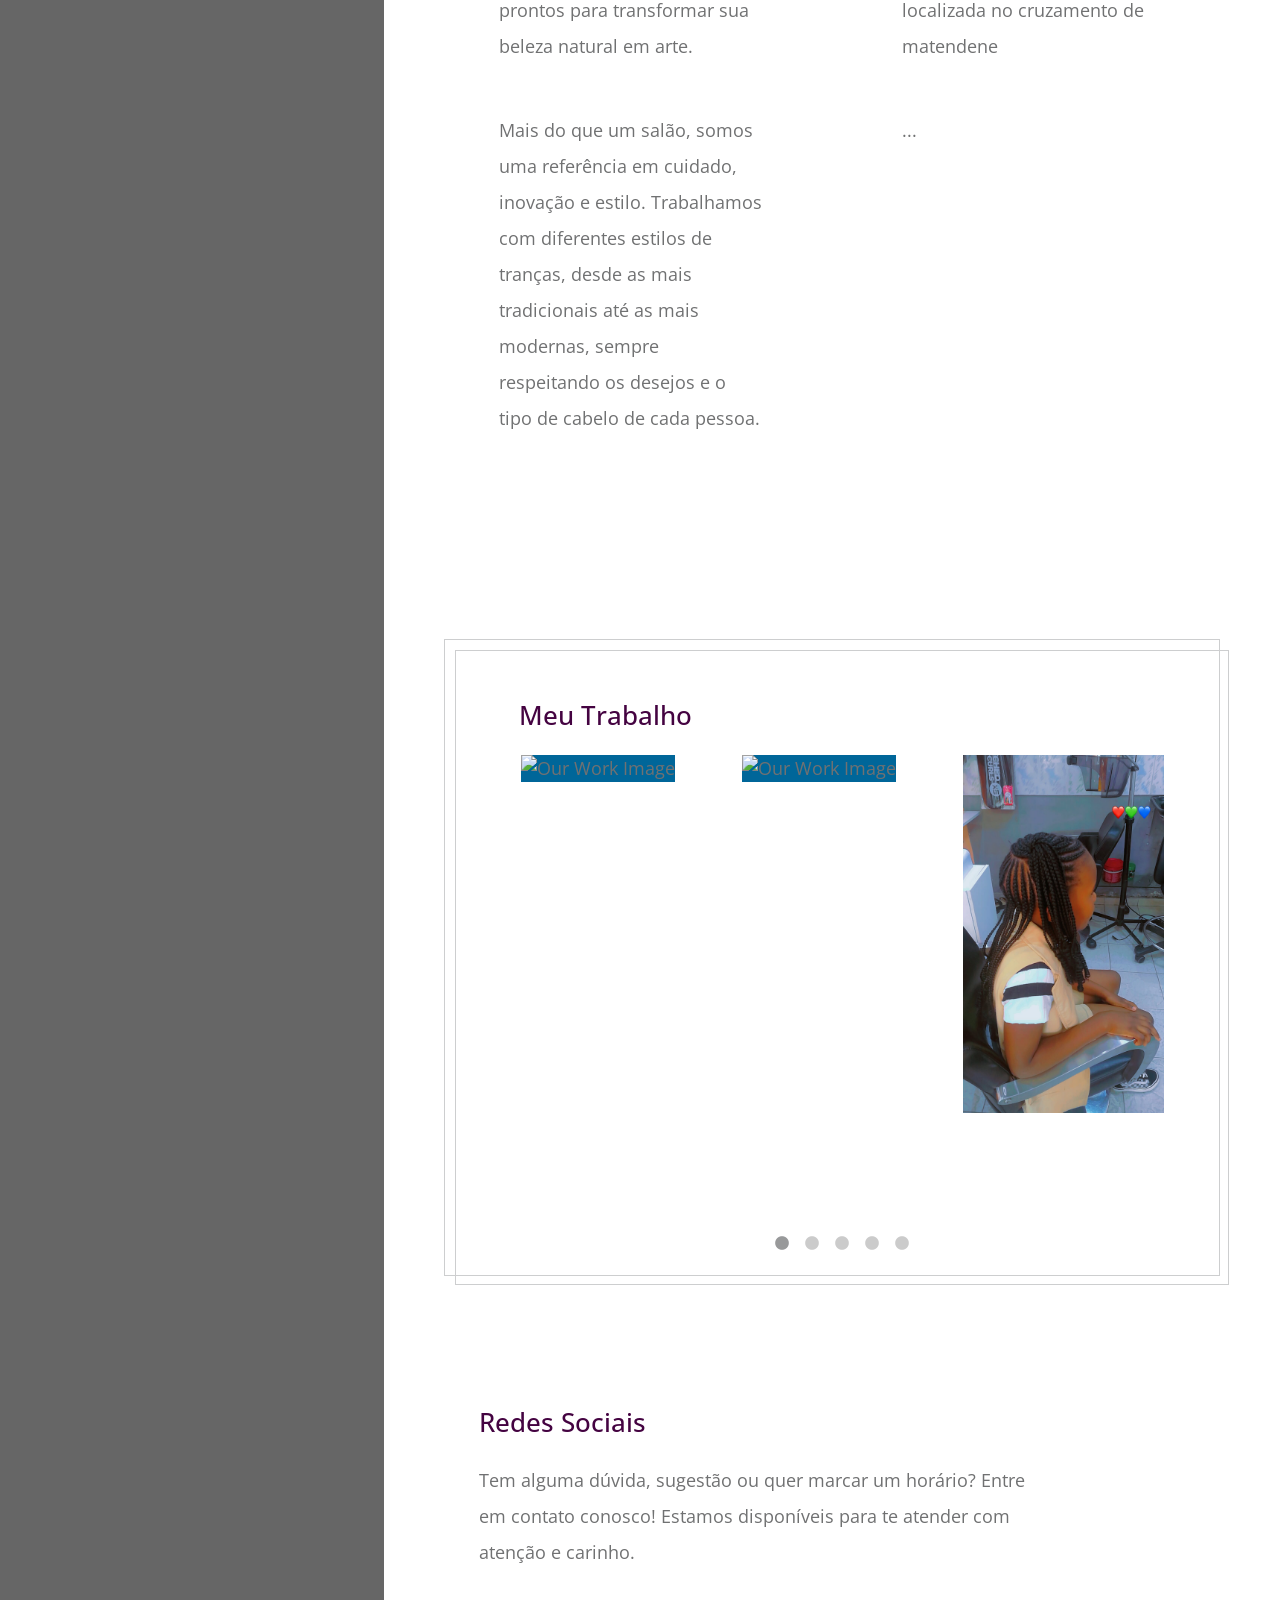
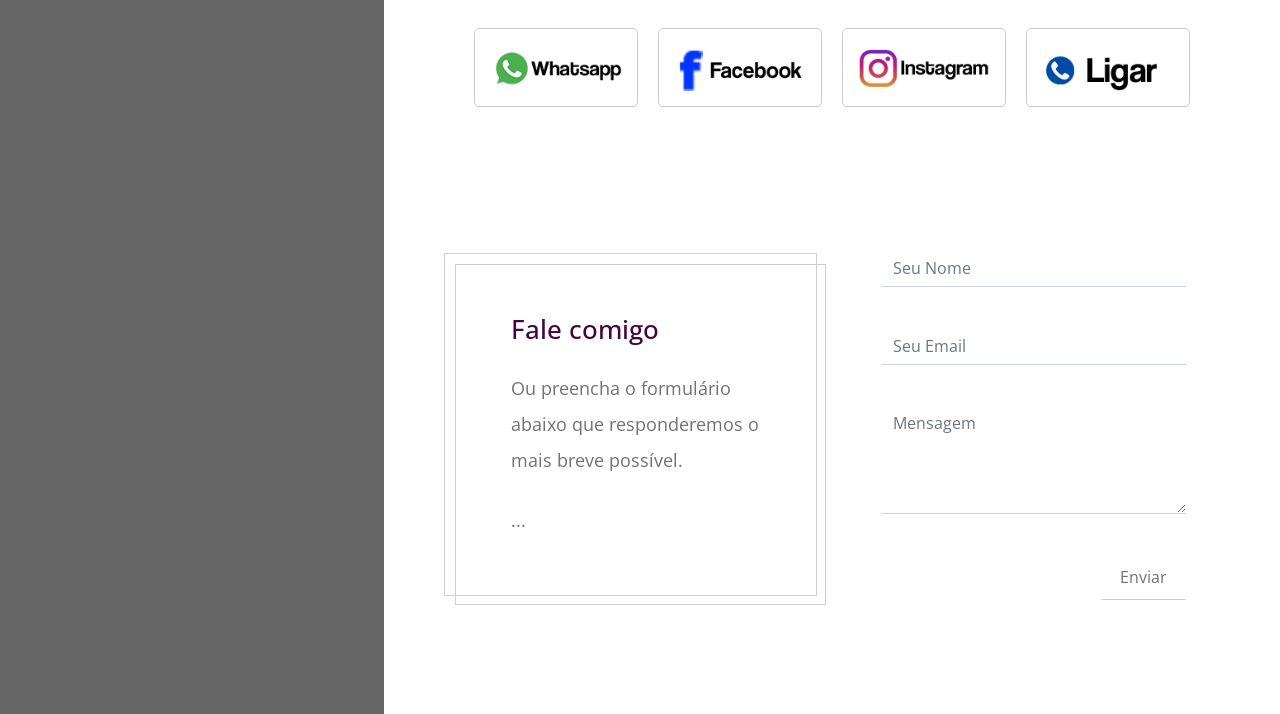
==== commit 9a21e056: "roleta" ====
--- a/index.html
+++ b/index.html
@@ -5,7 +5,7 @@
     <meta name="viewport" content="width=device-width, initial-scale=1.0" />
     <meta http-equiv="X-UA-Compatible" content="ie=edge" />
 
-    <title>AJ</title>
+    <title>AJ Dream Beauty</title>
     <link rel="stylesheet" href="https://fonts.googleapis.com/css?family=Open+Sans:400,600" />
     <link rel="stylesheet" href="css/all.min.css" />
     <link rel="stylesheet" href="css/bootstrap.min.css" />
@@ -15,6 +15,21 @@
     <link rel="stylesheet" href="css/templatemo-dream-pulse.css" />
   </head>
   <body>
+      <!-- Botão fixo -->
+  <button id="abrirForm">Roleta AJ</button>
+
+    <!-- Modal do formulário -->
+  <div id="modalForm">
+    <div class="modal-content">
+      <h2>Preencha seus dados</h2>
+      <form id="formParticipar">
+        <input type="text" id="nome" minlength="3" maxlength="20" placeholder="Nome" required><br>
+        <input type="tel" id="telefone" minlength="9" maxlength="15" placeholder="Telefone" required><br>
+        <button type="submit">Enviar</button>
+        <button type="button" id="fecharForm">Fechar</button>
+      </form>
+    </div>
+  </div>
     <main class="container-fluid">
       <div class="row">        
           <nav id="tmSidebar" class="tm-bg-black-transparent tm-sidebar">
@@ -29,6 +44,7 @@
                   </div>
                 </div>
               </div>
+              
 
               <ul id="tmMainNav" class="nav flex-column text-uppercase text-right tm-main-nav">
                 <li class="nav-item">
@@ -149,6 +165,9 @@
                       <div class="tm-gallery-wrap">
                           <h2 class="tm-color-primary tm-section-title mb-4 ml-2">Meu Trabalho</h2>
                           <div class="tm-gallery">
+
+                            
+
                             <div class="tm-gallery-item">                        
                               <figure class="effect-bubba">
                                 <img src="img/gallery/01.jpg" alt="Our Work Image" class="img-fluid">
@@ -179,6 +198,29 @@
                                 </figcaption>
                               </figure>
                             </div>
+
+                            <div class="tm-gallery-item">
+                              <figure class="effect-bubba">
+                                <img src="img/gallery/04.jpeg" alt="Our Work Image" class="img-fluid">
+                                <figcaption>
+                                  <h2>Make up<span>...</span></h2>
+                                  <p>Toque aqui para abrir.</p>
+                                  <a href="img/gallery/large/04.jpeg">View more</a>
+                                </figcaption>
+                              </figure>
+                            </div>
+
+                            <div class="tm-gallery-item">
+                              <figure class="effect-bubba">
+                                <img src="img/gallery/05.jpg" alt="Our Work Image" class="img-fluid">
+                                <figcaption>
+                                  <h2>Make up<span>...</span></h2>
+                                  <p>Toque aqui para abrir.</p>
+                                  <a href="img/gallery/large/05.jpg">View more</a>
+                                </figcaption>
+                              </figure>
+                            </div>
+
                           </div>
                       </div>                        
                     </div>                  
--- a/css/templatemo-dream-pulse.css
+++ b/css/templatemo-dream-pulse.css
@@ -672,3 +672,74 @@
     padding: 50px 30px;
   }
 }
+
+
+/* Botão fixo */
+#abrirForm {
+  position: fixed;
+  bottom: 20px;
+  right: 20px;
+  background: #b34cff;
+  color: #fff;
+  border: none;
+  padding: 15px 20px;
+  border-radius: 50px;
+  font-weight: bold;
+  cursor: pointer;
+  z-index: 1000;
+  box-shadow: 0 4px 8px rgba(0,0,0,0.3);
+  transition: 0.3s;
+}
+
+#abrirForm:hover {
+  background: #9a36d6;
+}
+
+/* Modal */
+#modalForm {
+  display: none;
+  position: fixed;
+  top: 0; left: 0; width: 100%; height: 100%;
+  background: rgba(0,0,0,0.6);
+  justify-content: center;
+  align-items: center;
+  z-index: 999;
+}
+
+.modal-content {
+  background: #fff;
+  padding: 25px;
+  border-radius: 12px;
+  max-width: 400px;
+  width: 90%;
+  text-align: center;
+}
+
+.modal-content input {
+  width: 80%;
+  padding: 10px;
+  margin: 10px 0;
+  border-radius: 6px;
+  border: 1px solid #ccc;
+}
+
+.modal-content button {
+  background: #b34cff;
+  color: #fff;
+  padding: 12px 25px;
+  border: none;
+  border-radius: 25px;
+  cursor: pointer;
+  font-weight: bold;
+  margin-top: 10px;
+}
+
+.modal-content button#fecharForm {
+  background: #ccc;
+  color: #000;
+  margin-left: 10px;
+}
+
+.modal-content button:hover:not(#fecharForm) {
+  background: #9a36d6;
+}
